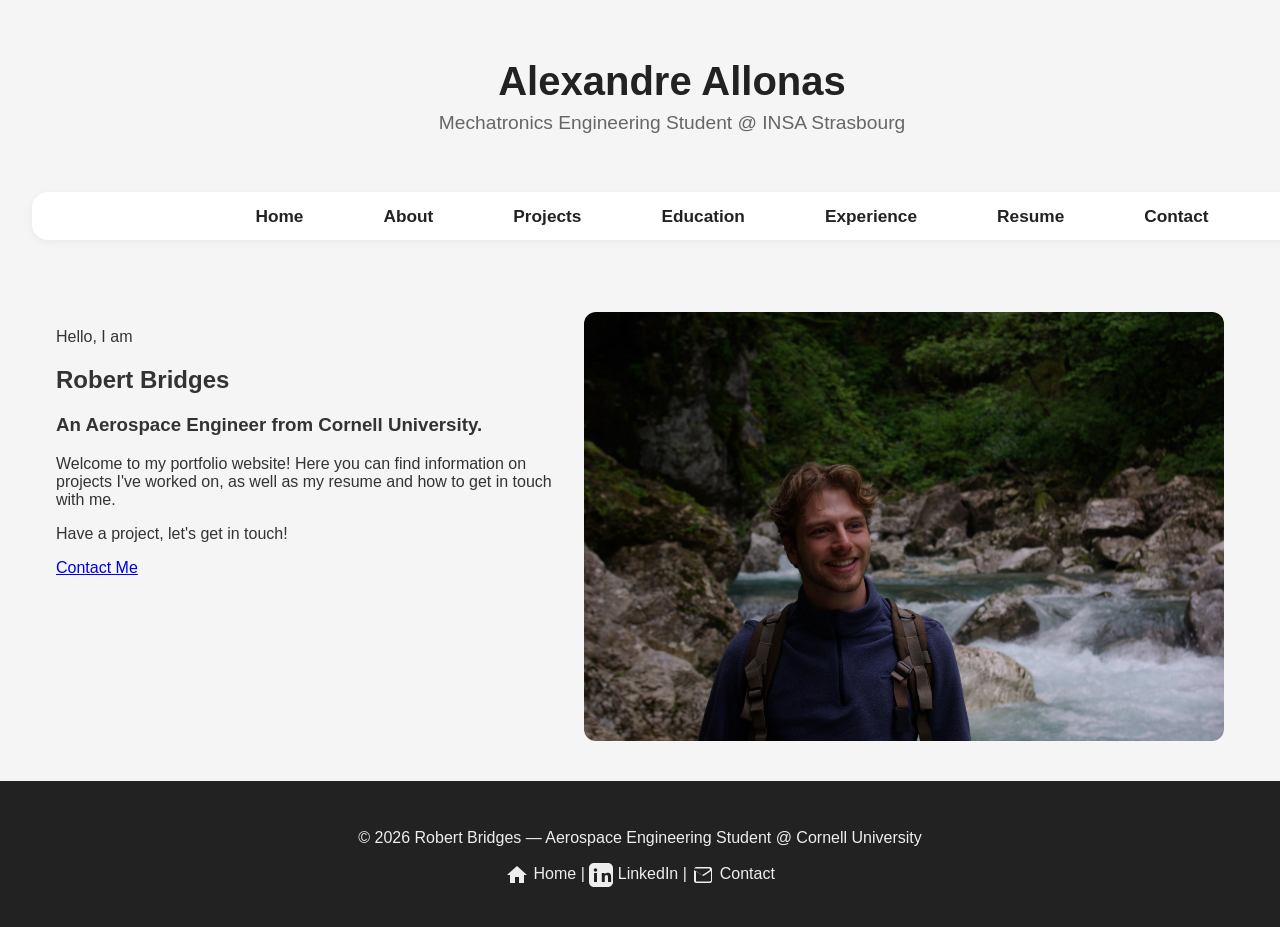
==== index.html @ eca4fee5 "commit" ====
<!DOCTYPE html>
<html lang="en">
<head>
  <meta charset="UTF-8">
  <meta name="viewport" content="width=device-width, initial-scale=1.0">
  <title>Homepage</title>
  <link rel="stylesheet" href="style.css">
</head>
<body>
  <div class="site-header">
    <div class="site-header-text">
      <p class="site-header-title">Alexandre Allonas</p>
      <span class="site-header-subtitle">Mechatronics Engineering Student @ INSA Strasbourg</span>
    </div>
  </div>
  <nav class="nav-bar">
    <div class="nav-toggle" id="navToggle" aria-label="Open navigation" tabindex="0">
      <span></span>
      <span></span>
      <span></span>
    </div>
    <ul class="nav-tabs" id="navTabs">
      <li><a href="index.html">Home</a></li>
      <li><a href="about.html">About</a></li>
      <li><a href="projects.html">Projects</a></li>
      <li><a href="education.html">Education</a></li>
      <li><a href="experience.html">Experience</a></li>
      <li><a href="resume.html">Resume</a></li>
      <li><a href="contact.html">Contact</a></li>
    </ul>
  </nav>
  <script>
    const navToggle = document.getElementById('navToggle');
    const navTabs = document.getElementById('navTabs');
    navToggle.addEventListener('click', () => {
      navTabs.classList.toggle('open');
      if (window.innerWidth <= 700) {
        document.body.classList.toggle('menu-open', navTabs.classList.contains('open'));
      }
    });
    navToggle.addEventListener('keypress', (e) => {
      if (e.key === 'Enter' || e.key === ' ') {
        navTabs.classList.toggle('open');
      }
    });
    // Optional: close menu on link click (mobile UX)
    navTabs.querySelectorAll('a').forEach(link => {
      link.addEventListener('click', () => {
        if (window.innerWidth <= 700) navTabs.classList.remove('open');
      });
    });
  </script>
  <div class="presentation">
    <div class="intro-text">
      <p>Hello, I am</p>
      <h2>Robert Bridges</h2>
      <h3>An Aerospace Engineer from Cornell University.</h3>
      <p>Welcome to my portfolio website! Here you can find information on projects I've worked on, as well as my resume and how to get in touch with me.</p>
      <p>Have a project, let's get in touch!</p>
      <a href="contact.html" class="contact-btn">Contact Me</a>

    </div>
    <img class="profile-pic" src="assets/pictures/pp.jpg" alt="Robert Bridges profile photo">
  </div>
  <footer class="site-footer">
  <p>© 2026 Robert Bridges &mdash; Aerospace Engineering Student @ Cornell University</p>
  <p>
    <a href="index.html" class="footer-link">
      <svg width="24" height="24" fill="currentColor" viewBox="0 0 24 24" style="vertical-align:middle;"><path d="M10 20v-6h4v6h5v-8h3L12 3 2 12h3v8z"/></svg>
      <span class="footer-link-text">Home</span>
    </a> |
    <a href="https://linkedin.com/in/alexandre-allonas-ba664b207" target="_blank" class="footer-link">
      <svg width="24" height="24" fill="currentColor" viewBox="0 0 24 24" style="vertical-align:middle;"><path d="M19 0h-14c-2.76 0-5 2.24-5 5v14c0 2.76 2.24 5 5 5h14c2.76 0 5-2.24 5-5v-14c0-2.76-2.24-5-5-5zm-11 19h-3v-9h3v9zm-1.5-10.28c-.97 0-1.75-.79-1.75-1.75s.78-1.75 1.75-1.75 1.75.79 1.75 1.75-.78 1.75-1.75 1.75zm15.5 10.28h-3v-4.5c0-1.08-.02-2.47-1.5-2.47-1.5 0-1.73 1.17-1.73 2.39v4.58h-3v-9h2.89v1.23h.04c.4-.75 1.38-1.54 2.84-1.54 3.04 0 3.6 2 3.6 4.59v4.72z"/></svg>
      <span class="footer-link-text">LinkedIn</span>
    </a> |
    <a href="contact.html" class="footer-link">
      <svg width="24" height="24" fill="currentColor" viewBox="0 0 24 24" style="vertical-align:middle;"><path d="M21 6.5a2.5 2.5 0 0 0-2.5-2.5h-13A2.5 2.5 0 0 0 3 6.5v11A2.5 2.5 0 0 0 5.5 20h13a2.5 2.5 0 0 0 2.5-2.5v-11zm-2.5-.5a.5.5 0 0 1 .5.5v.379l-8 5.333-8-5.333V6a.5.5 0 0 1 .5-.5h15zm.5 12a.5.5 0 0 1-.5.5h-13a.5.5 0 0 1-.5-.5V8.121l7.5 5 7.5-5V18z"/></svg>
      <span class="footer-link-text">Contact</span>
    </a>
  </p>
</footer>
</body>
</html>
---- style.css ----
/* Global box-sizing reset */
html {
  box-sizing: border-box;
}
*, *:before, *:after {
  box-sizing: inherit;
}

@media (max-width: 700px) {
  html, body {
    overflow-x: hidden;
  }
  /* ensure contact sections never exceed viewport width */
  .contact-page .contact-sections,
  .contact-page .contact-sections * {
    max-width: 100%;
    box-sizing: border-box;
  }
}



html, body {
  height: 100%;
}
body {
  display: flex;
  flex-direction: column;
  min-height: 100vh;
  margin: 0;
}

/* main content grows to push footer down */
.site-main,
.presentation,
.page-content {
  flex: 1 0 auto;
}



@media (max-width: 700px) {
  .footer-link-text {
    display: none;
  }
}

body {
  font-family: Arial, sans-serif;
  text-align: center;
  padding: 0 2rem 0;
  background-color: #f5f5f5;
  color: #333;
}

.nav-bar {
  margin: 0 2rem 2rem;
  max-width: 1400px;
  min-width: 1400px;
  margin-left: auto;
  margin-right: auto;
}

.nav-tabs {
  display: flex;
  justify-content: center;
  list-style: none;
  padding: 0;
  margin: 0 0 0 0;
  background: #fff;
  box-shadow: 0 2px 8px rgba(0,0,0,0.05);
  transition: max-height 0.3s ease;
  border-radius: 1rem;
}

/* Hamburger styles */
.nav-toggle {
  display: none;
  position: absolute;
  top: 1.5rem;
  left: 1.5rem;
  width: 2.5rem;
  height: 2.5rem;
  flex-direction: column;
  justify-content: center;
  align-items: center;
  cursor: pointer;
  z-index: 1001;
}
.nav-toggle span {
  display: block;
  width: 2rem;
  height: 0.3rem;
  margin: 0.3rem 0;
  background: #333;
  border-radius: 2px;
  transition: 0.3s;
}

@media (max-width: 700px) {
  /* remove body horizontal padding so centering uses full viewport */
  body {
    padding-left: 0;
    padding-right: 0;
  background: transparent;
  color: #222;
  border-radius: 8px;
  font-weight: 700;
  font-size: 1.08rem;
  transition: background 0.2s, color 0.2s, transform 0.08s;
  text-decoration: none;
  box-shadow: none;
  }

  /* keep the hamburger fixed so it doesn't occupy layout width */
  .nav-toggle {
    position: fixed;
  transform: translateY(-2px);
    top: 1rem;
    left: 1rem;
/* Contact button styled like header nav button */
.contact-btn {
  display: inline-block;
  padding: 1rem 2rem;
  background: transparent;
  color: #222;
  border-radius: 8px;
  font-weight: 700;
  font-size: 1.08rem;
  transition: background 0.2s, color 0.2s, transform 0.08s;
  text-decoration: none;
  box-shadow: none;
  border: none;
  cursor: pointer;
}
.contact-btn:hover {
  background: #007bff;
  color: #fff;
  transform: translateY(-2px);
}
  }

  /* ensure contact sections span full width then use internal padding for gutters */
  .contact-sections {
    width: 100%;
    max-width: 400px;
    padding: 0 1rem;
    box-sizing: border-box;
    margin: 2rem auto;
  }

  /* Force center visually by using calc and transform so it ignores the fixed nav-toggle */
  .contact-sections {
    left: 50%;
    transform: translateX(-50%);
    position: relative; /* allow left/transform without taking it out of flow */
    max-width: 400px;
    width: calc(100% - 2rem);
  }
}

.nav-tabs {
  flex-direction: row;
  align-items: center;
  max-height: none;
  overflow: visible;
  width: auto;
}
.nav-tabs.open {
  max-height: none;
}
.nav-tabs li {
  margin: 0 1.5rem;
  width: auto;
}
.nav-tabs a {
  padding: 1rem 2rem;
  width: auto;
  text-align: center;
}
.nav-toggle {
  display: none;
}
body.menu-open {
  overflow-x: hidden;
}

/* Mobile nav: show burger, collapse menu */
@media (max-width: 700px) {
  .nav-tabs {
    flex-direction: column;
    align-items: flex-start;
    max-height: 0;
    overflow: hidden;
    margin: 0 0 2rem 0;
    width: 100%;
    box-shadow: none;
    border-radius: 0;
    background: #fff;
    position: absolute;
    top: 4.5rem;
    left: 0;
    right: 0;
    z-index: 1000;
  }
  .nav-tabs.open {
    max-height: 500px;
    box-shadow: 0 2px 8px rgba(0,0,0,0.05);
  }
  .nav-tabs li {
    margin: 0.5rem 1rem;
    width: 100%;
  }
  .nav-tabs a {
    padding: 1rem 1.5rem;
    width: 100%;
    text-align: left;
  }
  .nav-toggle {
    display: flex;
  }
}

h1 {
  color: green;
}

/* Contact page sections layout */
.contact-sections {
  display: flex;
  gap: 2rem;
  justify-content: center;
  align-items: flex-start;
  margin: 2rem auto;
  max-width: 900px;
  width: 100%;
  box-sizing: border-box;
}
.contact-form-section {
  background: #fff;
  padding: 2rem 1.5rem;
  border-radius: 8px;
  box-shadow: 0 2px 8px rgba(0,0,0,0.05);
  /* allow the form column to grow and take remaining space */
  flex: 1 1 350px;
  min-width: 250px;
}
.contact-info-section {
  background: #fff;
  padding: 2rem 1.5rem;
  border-radius: 8px;
  box-shadow: 0 2px 8px rgba(0,0,0,0.05);
  /* don't grow to match the form height; size to content */
  flex: 0 1 320px;
  min-width: 250px;
  align-self: flex-start; /* keep it top-aligned */
}
.contact-form label {
  display: block;
  margin: 1rem 0 0.3rem 0;
  font-weight: bold;
}
.contact-form input,
.contact-form textarea {
  width: 100%;
  padding: 0.7rem;
  margin-bottom: 1rem;
  border: 1px solid #ccc;
  border-radius: 4px;
  font-size: 1rem;
  box-sizing: border-box;
}
.contact-form button {
  background: #222;
  color: #fff;
  border: none;
  padding: 0.8rem 2rem;
  border-radius: 4px;
  font-size: 1rem;
  cursor: pointer;
  transition: background 0.2s;
}
.contact-form button:hover {
  background: #444;
}
.contact-info-list {
  list-style: none;
  padding: 0;
  margin: 1rem 0 0 0;
  font-size: 1.1rem;
}
.contact-info-list li {
  margin-bottom: 1rem;
}

/* Social link styles used in contact page */
.contact-info-list .social-link {
  display: inline-flex;
  align-items: center;
  gap: 0.4rem;
  color: #222;
  text-decoration: none;
  font-weight: 600;
}
.contact-info-list .social-link svg {
  color: #111;
}
.contact-info-list .social-link:hover {
  text-decoration: underline;
}

@media (max-width: 800px) {
  .contact-sections {
    flex-direction: column;
    gap: 1.5rem;
    max-width: 400px;
    width: 100%;
    align-items: center;
    margin: 0 auto;
  }
  .contact-form-section, .contact-info-section {
    width: 100%;
    max-width: 400px;
    margin: 0 auto;
  }
  .contact-form {
    display: flex;
    flex-direction: column;
    align-items: center;
    width: 100%;
  }
  .contact-form label,
  .contact-form input,
  .contact-form textarea,
  .contact-form button {
    width: 100%;
    max-width: 350px;
    margin: 0 auto;
  }
}

/* define UI vars */
:root {
  --burger-w: 2.5rem;
  --center-adjust: 0px; /* tweak this if center needs nudging */
}

@media (max-width: 700px) {
  .nav-toggle {
    width: var(--burger-w);
    height: calc(var(--burger-w) * 1);
  }

  /* Force center visually by compensating for half the burger width */
  .contact-sections {
    position: relative;
    left: 50%;
    transform: translateX(calc(-50% - (var(--burger-w) / 2) + var(--center-adjust)));
    max-width: 400px;
    width: calc(100% - 2rem);
  }
}

/* Scoped contact-page fixes */
.contact-page .page-content {
  max-width: 900px;
  margin: 0 auto;
  padding: 0 1rem;
  box-sizing: border-box;
}
.contact-page .contact-sections {
  position: static;
  left: auto;
  transform: none;
  width: 100%;
  max-width: 900px;
  margin: 2rem auto;
  padding: 0;
  box-sizing: border-box;
}

/* Prevent horizontal overflow on contact page (do not include footer) */
.contact-page .page-content,
.contact-page .contact-sections {
  max-width: 100%;
  overflow-x: hidden;
}

/* Desktop nav link styles */
@media (min-width: 701px) {
  .nav-tabs a {
    background: transparent;
    color: #222;
    padding: 0.6rem 1rem;
    border-radius: 6px;
    transition: background 0.2s, color 0.2s, transform 0.08s;
    text-decoration: none;
    box-shadow: none;
    font-weight: 700;
  }
  .nav-tabs a:hover {
    background: #007bff;
    color: #fff;
    transform: translateY(-2px);
  }
  .nav-tabs a:focus {
    outline: 2px solid #0056b3;
    outline-offset: 2px;
  }
  .nav-tabs li + li {
    margin-left: 1rem;
  }
}

/* Mobile nav link styles (improve appearance inside the hamburger menu) */
@media (max-width: 700px) {
  .nav-tabs a {
    display: block; /* ensure full clickable row */
    color: #222;
    font-size: 1.05rem;
    font-weight: 600;
    padding: 1rem 1.5rem;
    text-decoration: none;
    border-radius: 8px;
    transition: background 0.15s ease, color 0.15s ease, transform 0.08s ease;
  }
  .nav-tabs a:hover {
    background: rgba(0,0,0,0.04);
    color: #111;
  }
  .nav-tabs a:focus {
    outline: 3px solid rgba(0,123,255,0.25);
    outline-offset: 2px;
  }
  /* mark current/active link if present on mobile */
  .nav-tabs li.active a,
  .nav-tabs a.active,
  .nav-tabs a[aria-current="page"] {
    background: #007bff;
    color: #fff;
  }
}

/* Desktop improvements: larger tabs and full-fitting active background */
@media (min-width: 701px) {
  .nav-tabs a {
    font-size: 1.08rem; /* slightly larger for desktop */
    padding: 0.85rem 1.25rem; /* increase padding so background fully covers the tab */
    display: inline-block; /* allow background to hug the text */
  }
  /* Active / current page states */
  .nav-tabs li.active a,
  .nav-tabs a.active,
  .nav-tabs a[aria-current="page"] {
    background: #007bff;
    color: #fff;
    box-shadow: 0 6px 18px rgba(0,123,255,0.12);
    transform: none;
  }
}

/* Resume viewer styles */
.resume-viewer p {
  color: #444;
  margin-bottom: 0.5rem;
}

.viewer-controls .button {
  display: inline-block;
  background: #222;
  color: #fff;
  padding: 0.5rem 0.9rem;
  border-radius: 6px;
  text-decoration: none;
  font-weight: 600;
}

.viewer-controls .button:hover { background: #444; }

@media (max-width: 700px) {
  .pdf-embed iframe { height: 60vh; }
}

/* Experiences Article styles */

.experience-list {
  max-width: 1000px;
  margin: 2rem auto;
  padding: 0 1rem;
  display: flex;
  flex-direction: column;
  gap: 1.5rem;
}
.experience-item {
  display: flex;
  gap: 1rem;
  align-items: flex-start;
  background: #fff;
  padding: 1rem;
  border-radius: 8px;
  box-shadow: 0 2px 10px rgba(0,0,0,0.03);
}
.company-logo {
  width: 84px;
  height: 84px;
  object-fit: contain;
  border-radius: 8px;
  background: #fafafa;
  padding: 8px;
  flex: 0 0 84px;
}
.experience-content {
  flex: 1 1 auto;
}

.experience-content .role {
  margin:  0 0 0.25rem 0;
}

.experience-content p {
  text-align: left;
}

.experience-content .meta {
  color: #666;
  font-size: 0.95rem;
  margin-bottom: 0.1rem;
  margin-top: 0;
}
.experience-content ul {
  margin: 0.5rem 0 0 1rem;
  text-align: left;
}

@media (max-width: 700px) {
  .experience-item {
    flex-direction: row;
    gap: 0.75rem;
  }
  .company-logo {
    width: 64px;
    height: 64px;
    flex: 0 0 64px;
  }
}

/* Education Article styles */

.education-list {
  max-width: 1000px;
  margin: 2rem auto;
  padding: 0 1rem;
  display: flex;
  flex-direction: column;
  gap: 1.5rem;
}

.education-item {
  display: flex;
  gap: 1rem;
  align-items: flex-start;
  background: #fff;
  padding: 1rem;
  border-radius: 8px;
  box-shadow: 0 2px 10px rgba(0,0,0,0.03);
}

.edu-logo {
  width: 84px;
  height: 84px;
  object-fit: contain;
  border-radius: 8px;
  background: #fafafa;
  padding: 8px;
  flex: 0 0 84px;
}

.education-content {
  flex: 1 1 auto;
}

.education-content p {
  text-align: left;
}

.education-content .role,
.education-content h3 {
  margin: 0 0 0.25rem 0;
}

.education-content .meta {
  color: #666;
  font-size: 0.95rem;
  margin-bottom: 0.1rem;
  margin-top: 0;
}

.education-content ul {
  margin: 0.5rem 0 0 1rem;
    text-align: left;
}

@media (max-width: 700px) {
  /* When stacked on small screens, keep education items top-aligned for readability */
  .education-item {
    flex-direction: row;
    gap: 0.75rem;
  }
  .edu-logo {
    width: 64px;
    height: 64px;
    flex: 0 0 64px;
  }
}

/* Contact grid/cards */
.contact-grid {
  display: grid;
  grid-template-columns: 1fr; /* force single column (stacked) on desktop) */
  gap: 1rem;
  max-width: 1000px;
  margin: 0 auto 1.5rem auto;
}
.contact-card {
  background: #fff;
  padding: 1rem;
  border-radius: 8px;
  box-shadow: 0 2px 8px rgba(0,0,0,0.04);
  text-align: center;
}
.contact-card .card-icon {
  margin-bottom: 0.6rem;
  color: #222;
}
.card-link {
  display: block;
  font-size: 1.05rem;
  font-weight: 700;
  color: #222;
  text-decoration: none;
  margin-bottom: 0.25rem;
}
.card-link:hover { text-decoration: underline; }
.card-label {
  font-size: 0.9rem;
  color: #666;
}

/* Resume toolbar removed; viewer controls are inline in the HTML */

/* Presentation (profile picture + text) */
.presentation {
  display: flex;
  align-items: left;
  gap: 1.25rem;
  /* allow presentation to span wide so image can use vw sizing */
  max-width: 1200px;
  margin: 1.5rem auto;
  padding: 1rem;
  box-sizing: border-box;
}
.presentation .profile-image {
  /* make image roughly half the viewport width but clamp it for very wide/narrow screens */
  width: clamp(220px, 48vw, 560px);
  height: clamp(220px, 48vw, 560px);
  flex: 0 0 auto; /* fixed visual size coming from width/height */
  border-radius: 12px; /* use rounded rectangle for large image; change to 50% for circle */
  object-fit: cover;
  background: #fafafa;
  padding: 4px;
}



.presentation .profile-text {
  flex: 1 1 0;
    text-align: left;
}

.presentation .intro-text {
  text-align: left !important;
}


/* Inline image element used in HTML (.profile-pic) */
.presentation .profile-pic {
  display: block;
  /* desktop: target 50% of viewport but clamp to sensible min/max */
  width: clamp(360px, 50vw, 720px);
  max-width: 720px;
  height: auto;
  object-fit: cover;
  border-radius: 12px;
}

/* Small screens: stack vertically and center */
@media (max-width: 700px) {
  .presentation {
    flex-direction: column;
    align-items: center;
    gap: 0.75rem;
    padding: 0.75rem;
  }
  /* on small screens make the image smaller and circular */
  .presentation .profile-image {
    width: clamp(96px, 36vw, 160px);
    height: clamp(96px, 36vw, 160px);
    flex: 0 0 auto;
    border-radius: 12px;
  }
  .presentation .profile-text { text-align: center; }
  .presentation .intro-text { text-align: left !important; }

  /* make inline profile image full-width on mobile */
  .presentation .profile-pic {
    width: 100%;
    max-width: none;
    height: auto;
    border-radius: 12px; /* keep same shape as desktop */
  }
}



  /* Project Article style*/
:root{
  --bg: #ffffff;
  --card: #fbfcfe;
  --muted: #6b7280;
  --text: #0f1724;
  --accent: #0a66c2;
  --accent-600: #0956a8;
  --radius: 10px;
  --gap: 1rem;
  --elevation: 0 6px 18px rgba(12, 20, 30, 0.06);
}

.project-header { gap: 0.12rem; margin-bottom: 0.25rem; }
.project-header h2,
.project-header p { margin: 0; }      /* remove default block margins */
.project-title { margin-bottom: 0; }  /* ensure no extra space */
.project-meta { margin-top: 0; padding-top: 0; }

/* Project article base */
article.project {
  background: linear-gradient(180deg, var(--card), var(--bg));
  border: 1px solid rgba(15,23,36,0.06);
  box-shadow: var(--elevation);
  border-radius: var(--radius);
  padding: 1.25rem;
  margin: 1.5rem auto;
  max-width: 1200px;
  width: 95%;
  color: var(--text);
  line-height: 1.45;
  overflow: visible;
  box-sizing: border-box;
}

/* Header */
.project-header{
  box-sizing: border-box;
  display: flex;
  flex-direction: column;
  gap: 0.35rem;
  margin-bottom: 2rem;
}
.project-title{
  font-size: 1.35rem;
  margin: 0;
  font-weight: 600;
}
.project-meta{
  font-size: 0.9rem;
  color: var(--muted);
  gap: 0.6rem;
  align-items: center;
  flex-wrap: wrap;
}

/* Center project header inside project article */
article.project .project-header {
  align-items: center;
  text-align: center;
  justify-self: center;
  width: auto;
  max-width: 900px;
}

/* Media */
.project-media {
  margin: 0.75rem 0;
  border-radius: 8px;
  max-width: 100%;
  overflow: hidden;
}
.project-media img {
  display: block;
  width: 100%;
  height: auto;
  max-width: 100%;
  object-fit: cover;
  border-radius: 6px;
}
.project-media figcaption{
  font-size: 0.85rem;
  color: var(--muted);
  margin-top: 0.4rem;
}

/* Summary */
.project-summary{
  margin: 0.5rem 0 0.75rem;
  font-weight: 400;
}

/* Details layout */
.project-details {
  margin-top: 0.5rem;
  display: grid;
  gap: 0.75rem;
  max-width: 100%;
  overflow-wrap: break-word;
}
.project-details h4{
  margin: 0 0 0.33rem;
  font-size: 1rem;
  color: var(--text);
  font-weight: 600;
}

/* Key feature list */
.project-features ul{

  margin: 0;
  padding-left: 1.2rem;
  text-align: left;
}
.project-features li { break-inside: avoid; }

@media (min-width: 880px) {
  /* show features list in two columns on wide screens */
  .project-features ul {
    column-count: 2;
    column-gap: 1.25rem;
  }
  .project-features li { break-inside: avoid-column; }
}
.project-tech ul{
  margin: 0;
  padding-left: 1.2rem;
}

.project-footer{
  margin-top: 0rem;
  border-top: 1px dashed rgba(15,23,36,0.04);
  padding-top: 0rem;
}
.project-footer{
  grid-column: 1 / -1;
  grid-row: 100;
  align-self: end;
  background: transparent; /* avoid inheriting the site footer background */
  border-top: 1px dashed rgba(15,23,36,0.04);
}


/* Tech badges */
.tech-list{
  display: flex;
  gap: 0.5rem;
  flex-wrap: wrap;
  list-style: none;
  padding: 0;
  margin: 0;
  justify-content: center;
}
.tech-list li{
  background: rgba(10,102,194,0.08);
  color: var(--accent-600);
  border-radius: 999px;
  padding: 0.25rem 0.6rem;
  font-size: 0.85rem;
}

/* Role & links */
.project-role p{ margin: 0 2rem; color: var(--muted); }
.project-links{
  display: flex;
  gap: 0.6rem;
  flex-wrap: wrap;
  margin-top: 0.6rem;
  justify-content: center;
}

/* Buttons */
.btn{
  display: inline-flex;
  align-items: center;
  gap: 0.5rem;
  padding: 0.45rem 0.7rem;
  border-radius: 8px;
  text-decoration: none;
  color: var(--accent-600);
  border: 2px solid rgba(10,102,194,0.18);
  background: transparent;
  font-weight: 600;
  font-size: 0.9rem;
  transition: transform 120ms ease, box-shadow 120ms ease;
}
.btn:focus-visible,
.btn:focus{
  outline: 3px solid rgba(10,102,194,0.18);
  outline-offset: 2px;
}
.btn:hover{ transform: translateY(-2px); box-shadow: 0 6px 14px rgba(10,102,194,0.06); }

.btn-primary{
  background: linear-gradient(180deg, var(--accent), var(--accent-600));
  color: #fff;
  border: none;
}
.btn-primary:hover{ box-shadow: 0 8px 20px rgba(10,102,194,0.18); }

.project-stats{ color: var(--muted); font-size: 0.9rem; margin: 0; }

/* Accessibility helper */
.sr-only{
  position: absolute !important;
  width: 1px !important;
  height: 1px !important;
  padding: 0 !important;
  margin: -1px !important;
  overflow: hidden !important;
  clip: rect(0, 0, 0, 0) !important;
  white-space: nowrap !important;
  border: 0 !important;
}

/* Responsive: two-column layout on wider screens */
@media (min-width: 880px) {
  article.project {
    display: grid;
    grid-template-columns: 1fr 320px;
    /* make room for header (auto), growing content (1fr) and footer (auto) */
    grid-template-rows: auto 1fr auto;
    column-gap: 1.25rem;
    align-items: start;
    padding: 2rem;
  }
  /* place header across both columns in the grid layout */
  article.project .project-header {
    grid-column: 1 / -1;
    grid-row: 1;
  }
  /* allow detail children to participate in the article grid so they can span columns */
  article.project .project-details {
    display: contents;
  }
  /* make these detail blocks span both columns and be centered */
  article.project .project-details .project-tech,
  article.project .project-details .project-role,
  article.project .project-details .project-links {
    grid-column: 1 / -1;
    justify-self: center;
    text-align: center;
    max-width: 720px;
    margin: 1rem auto;
  }

}

@media (max-width: 880px) {
  article.project {
    padding: 1rem;
    width: 92%;
  }
  
  .project-media {
    margin: 0.5rem 0;
  }
}
  /* make media occupy the sidebar column */
  .project-media{ grid-column: 2; grid-row: 2; margin: 0; }
  .project-details{ grid-column: 1; grid-row: 2; }


.about-section {
  max-width: 800px;
  margin: 2rem auto;
  padding: 0 1rem;
  box-sizing: border-box;
  text-align: center;
  background: #fff;
  padding: 2rem 1.5rem;
  border-radius: 8px;
  box-shadow: 0 2px 8px rgba(0,0,0,0.05);
  flex: 0 1 320px;
}

.about-title {
  font-size: 1.5rem;
  margin-bottom: 0.5rem;
  color: #222;
}

/* Site header section content */

.site-header {
  position: relative;
  display: flex;
  align-items: center;
  justify-content: center;
  margin-top: 1rem;
  margin-bottom: 1rem;
  min-height: 160px;
  width: 100vw;
  overflow: hidden;
  box-sizing: border-box;
  padding: 2rem 2rem 2rem 2rem;
}

.site-header-text {
  position: relative;
  z-index: 1;
  display: flex;
  flex-direction: column;
  align-items: center;
  justify-content: center;
  text-align: center;
  max-width: min(100%, 42rem);
}

.site-header-title {
  font-size: 2.5rem;
  font-weight: bold;
  margin: 0;
  color: #222;
}

.site-header-subtitle {
  font-size: 1.2rem;
  color: #666;
  margin-top: 0.5rem;
}

.site-header-profile-picture {
  position: absolute;
  right: 6rem;
  top: 50%;
  transform: translateY(-50%);
  width: 140px;
  height: 140px;
  border-radius: 50%;
  object-fit: cover;
  z-index: 1;
}

@media (max-width: 700px) {
  .site-header {
    display: block;
    min-height: auto;
    padding: 2rem 1rem;
  }

  .site-header-text {
    max-width: 100%;
  }

  .site-header-profile-picture {
    position: static;
    transform: none;
    display: block;
    margin: 1rem auto 0;
  }
}

/* Site footer section content */

.site-footer {
  background: #222;
  color: #eee;
  padding: 2rem 1rem 1.5rem 1rem;
  text-align: center;
  margin-top: auto;
  font-size: 1rem;
  position: relative;
  left: 50%;
  right: 50%;
  margin-left: -50vw;
  margin-right: -50vw;
  width: 100vw;
  box-sizing: border-box;
  border-radius: 0;
}

.site-footer a {
  text-decoration: none;
  color: #eee;
}
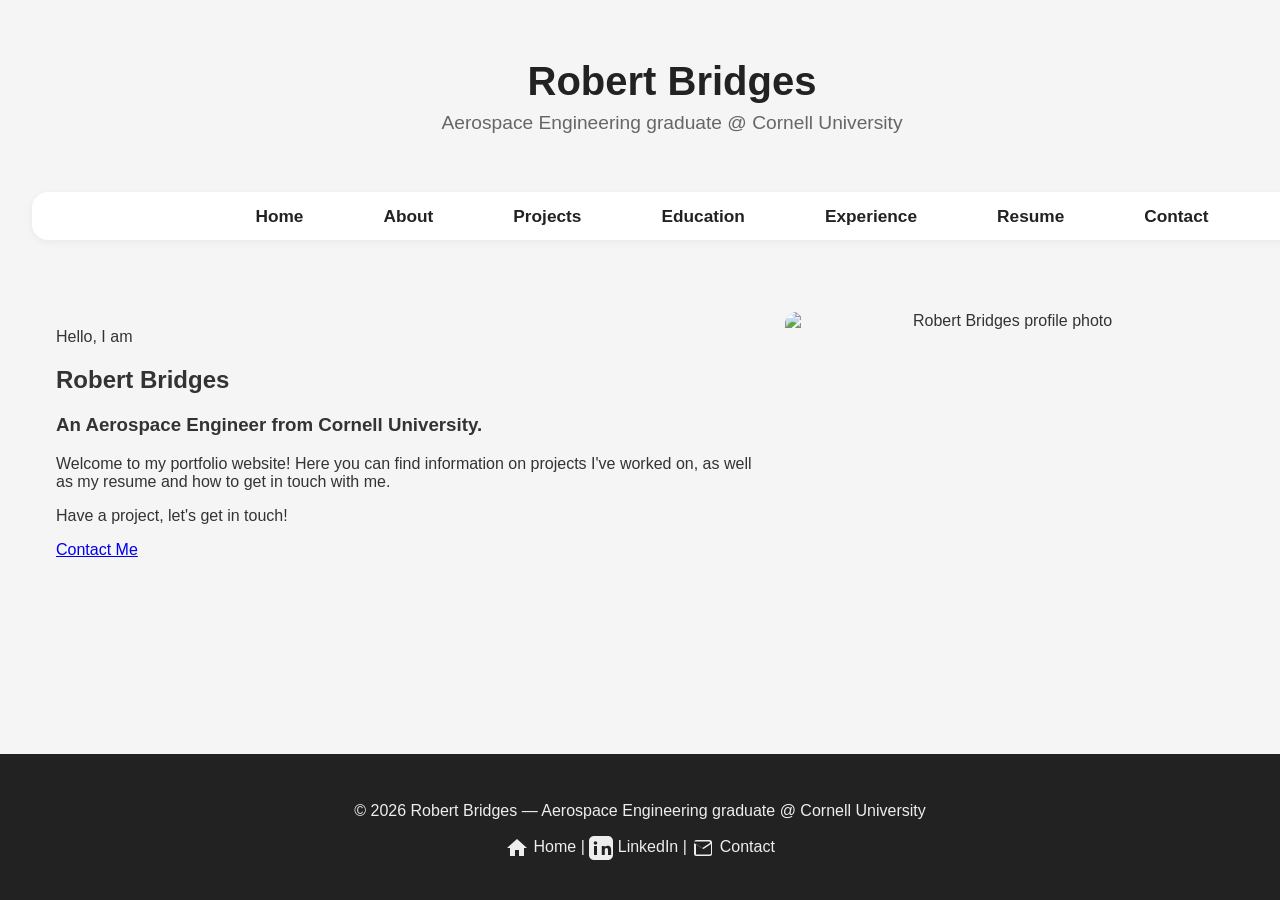
==== commit f494498c: "commit" ====
--- a/index.html
+++ b/index.html
@@ -9,8 +9,8 @@
 <body>
   <div class="site-header">
     <div class="site-header-text">
-      <p class="site-header-title">Alexandre Allonas</p>
-      <span class="site-header-subtitle">Mechatronics Engineering Student @ INSA Strasbourg</span>
+      <p class="site-header-title">Robert Bridges</p>
+      <span class="site-header-subtitle">Aerospace Engineering graduate @ Cornell University</span>
     </div>
   </div>
   <nav class="nav-bar">
@@ -60,10 +60,10 @@
       <a href="contact.html" class="contact-btn">Contact Me</a>
 
     </div>
-    <img class="profile-pic" src="assets/pictures/pp.jpg" alt="Robert Bridges profile photo">
+    <img class="profile-pic" src="assets/pictures/portrait.png" alt="Robert Bridges profile photo">
   </div>
   <footer class="site-footer">
-  <p>© 2026 Robert Bridges &mdash; Aerospace Engineering Student @ Cornell University</p>
+  <p>© 2026 Robert Bridges &mdash; Aerospace Engineering graduate @ Cornell University</p>
   <p>
     <a href="index.html" class="footer-link">
       <svg width="24" height="24" fill="currentColor" viewBox="0 0 24 24" style="vertical-align:middle;"><path d="M10 20v-6h4v6h5v-8h3L12 3 2 12h3v8z"/></svg>
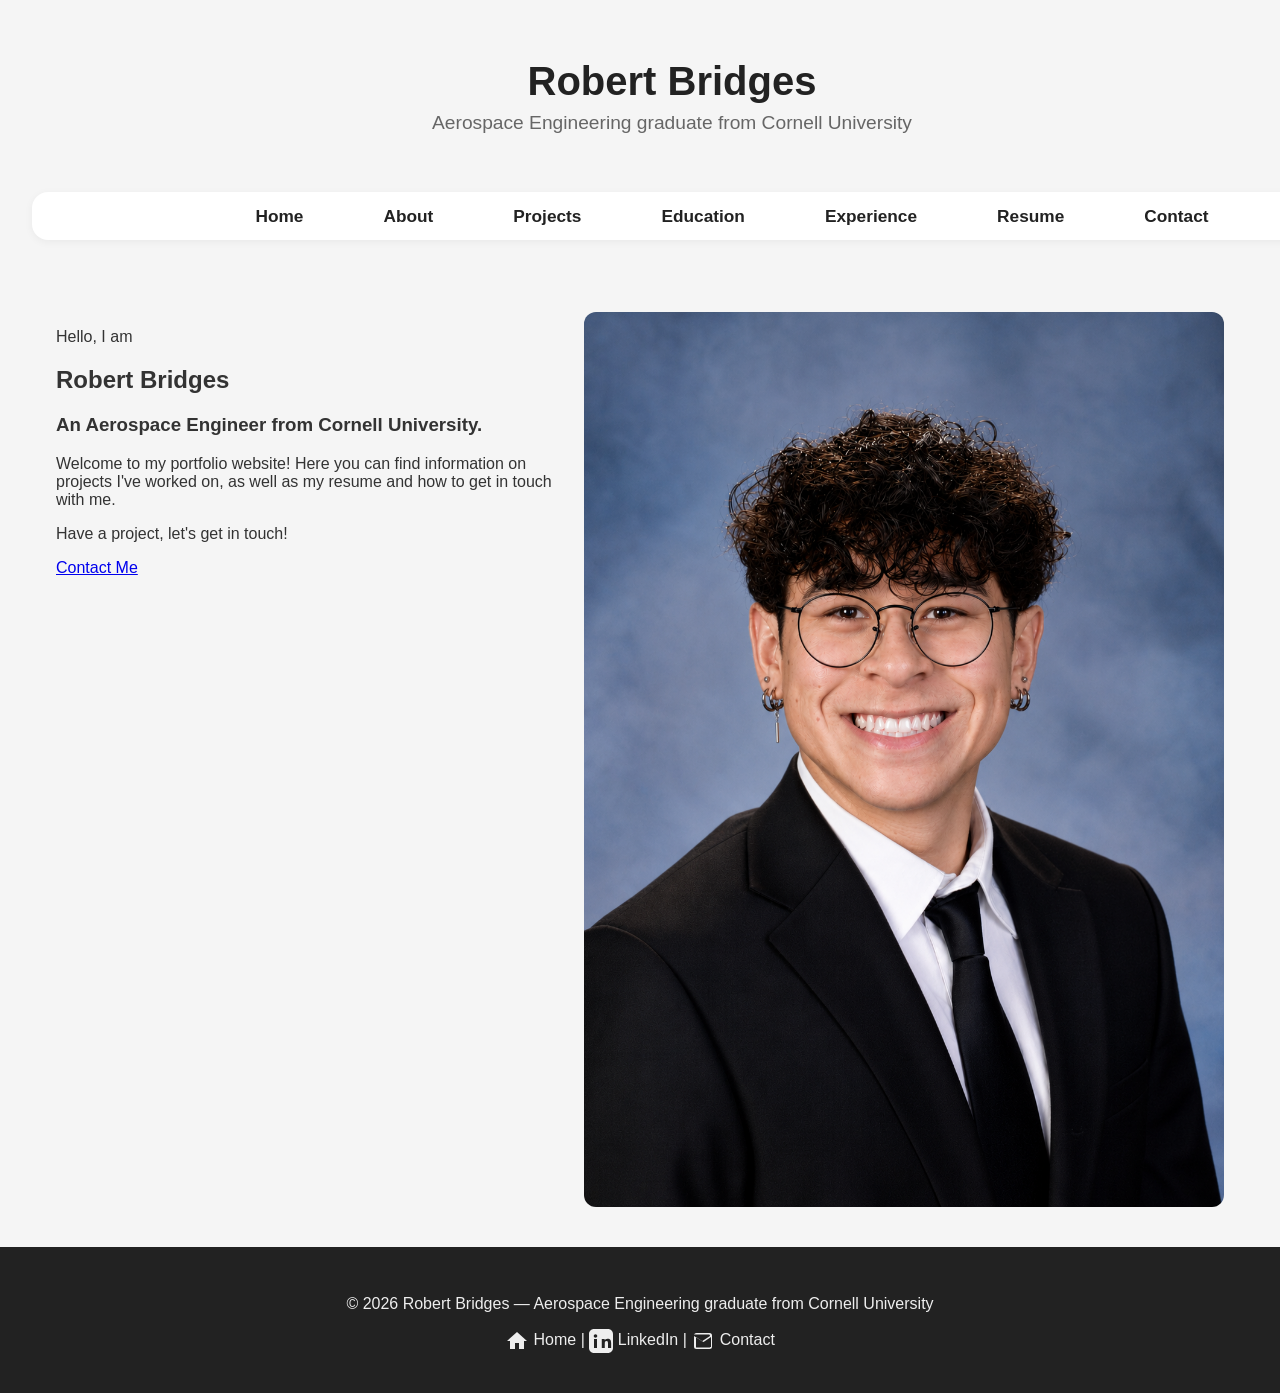
==== commit a91c1c2f: "commit" ====
--- a/index.html
+++ b/index.html
@@ -10,7 +10,7 @@
   <div class="site-header">
     <div class="site-header-text">
       <p class="site-header-title">Robert Bridges</p>
-      <span class="site-header-subtitle">Aerospace Engineering graduate @ Cornell University</span>
+      <span class="site-header-subtitle">Aerospace Engineering graduate from Cornell University</span>
     </div>
   </div>
   <nav class="nav-bar">
@@ -63,7 +63,7 @@
     <img class="profile-pic" src="assets/pictures/portrait.png" alt="Robert Bridges profile photo">
   </div>
   <footer class="site-footer">
-  <p>© 2026 Robert Bridges &mdash; Aerospace Engineering graduate @ Cornell University</p>
+  <p>© 2026 Robert Bridges &mdash; Aerospace Engineering graduate from Cornell University</p>
   <p>
     <a href="index.html" class="footer-link">
       <svg width="24" height="24" fill="currentColor" viewBox="0 0 24 24" style="vertical-align:middle;"><path d="M10 20v-6h4v6h5v-8h3L12 3 2 12h3v8z"/></svg>
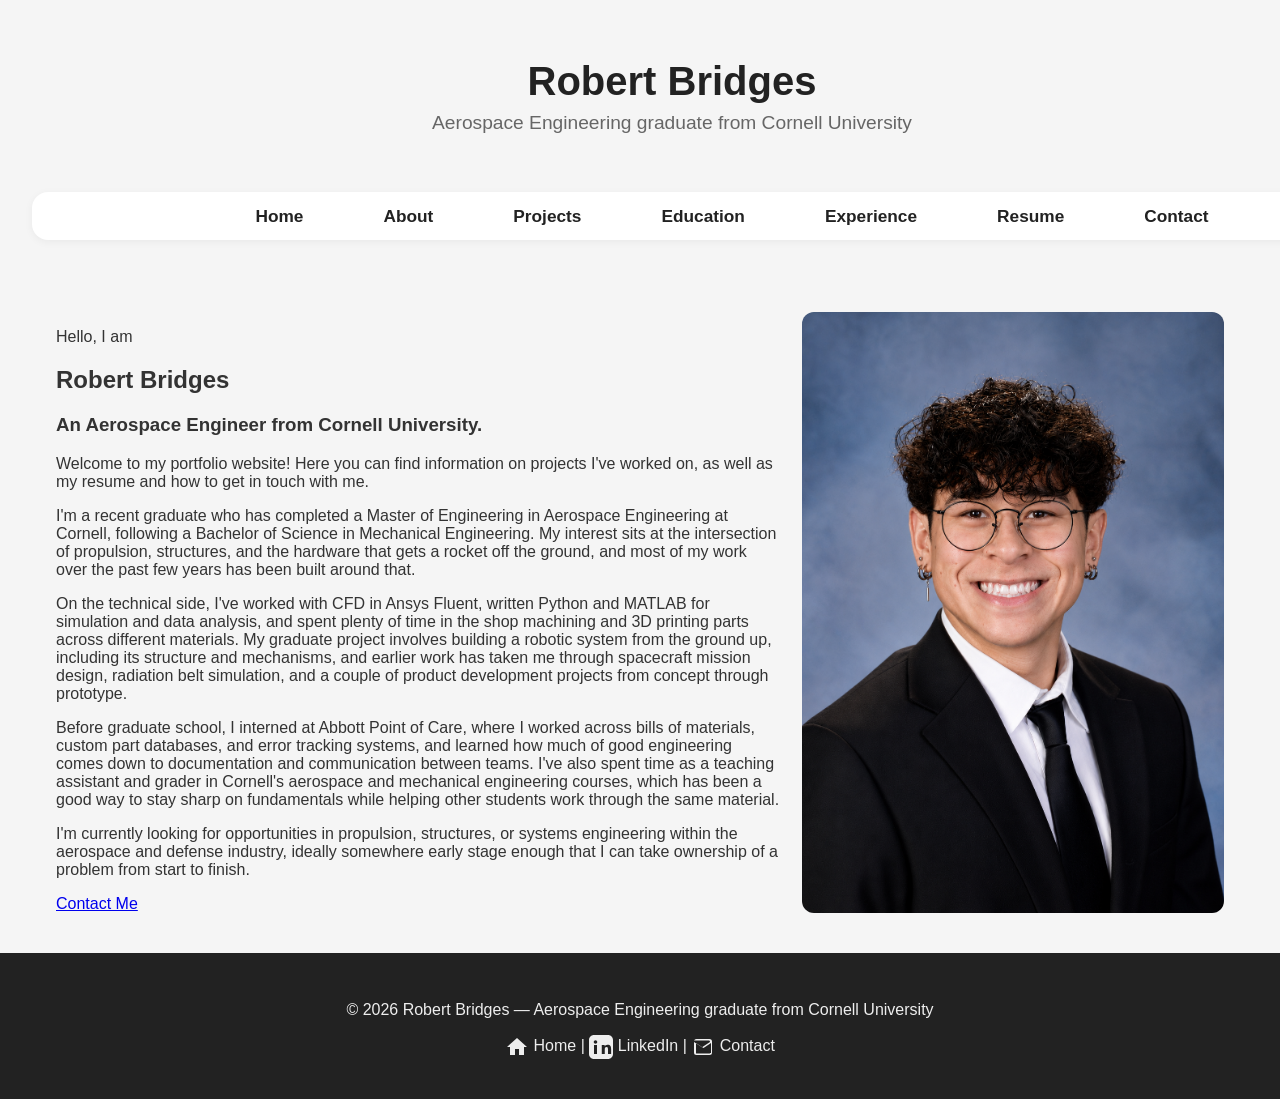
==== commit 67d4cec4: "commit" ====
--- a/index.html
+++ b/index.html
@@ -56,7 +56,10 @@
       <h2>Robert Bridges</h2>
       <h3>An Aerospace Engineer from Cornell University.</h3>
       <p>Welcome to my portfolio website! Here you can find information on projects I've worked on, as well as my resume and how to get in touch with me.</p>
-      <p>Have a project, let's get in touch!</p>
+      <p>I'm a recent graduate who has completed a Master of Engineering in Aerospace Engineering at Cornell, following a Bachelor of Science in Mechanical Engineering. My interest sits at the intersection of propulsion, structures, and the hardware that gets a rocket off the ground, and most of my work over the past few years has been built around that.
+      <p>On the technical side, I've worked with CFD in Ansys Fluent, written Python and MATLAB for simulation and data analysis, and spent plenty of time in the shop machining and 3D printing parts across different materials. My graduate project involves building a robotic system from the ground up, including its structure and mechanisms, and earlier work has taken me through spacecraft mission design, radiation belt simulation, and a couple of product development projects from concept through prototype.
+      <p>Before graduate school, I interned at Abbott Point of Care, where I worked across bills of materials, custom part databases, and error tracking systems, and learned how much of good engineering comes down to documentation and communication between teams. I've also spent time as a teaching assistant and grader in Cornell's aerospace and mechanical engineering courses, which has been a good way to stay sharp on fundamentals while helping other students work through the same material.
+      <p>I'm currently looking for opportunities in propulsion, structures, or systems engineering within the aerospace and defense industry, ideally somewhere early stage enough that I can take ownership of a problem from start to finish.</p>
       <a href="contact.html" class="contact-btn">Contact Me</a>
 
     </div>
--- a/style.css
+++ b/style.css
@@ -662,7 +662,7 @@
 .presentation .profile-image {
   /* make image roughly half the viewport width but clamp it for very wide/narrow screens */
   width: clamp(220px, 48vw, 560px);
-  height: clamp(220px, 48vw, 560px);
+  height: clamp(220px, 32vw, 480px);
   flex: 0 0 auto; /* fixed visual size coming from width/height */
   border-radius: 12px; /* use rounded rectangle for large image; change to 50% for circle */
   object-fit: cover;
@@ -686,8 +686,8 @@
 .presentation .profile-pic {
   display: block;
   /* desktop: target 50% of viewport but clamp to sensible min/max */
-  width: clamp(360px, 50vw, 720px);
-  max-width: 720px;
+  width: clamp(240px, 33vw, 480px);
+  max-width: 480px;
   height: auto;
   object-fit: cover;
   border-radius: 12px;
@@ -713,8 +713,8 @@
 
   /* make inline profile image full-width on mobile */
   .presentation .profile-pic {
-    width: 100%;
-    max-width: none;
+    width: 67%;
+    max-width: 480px;
     height: auto;
     border-radius: 12px; /* keep same shape as desktop */
   }
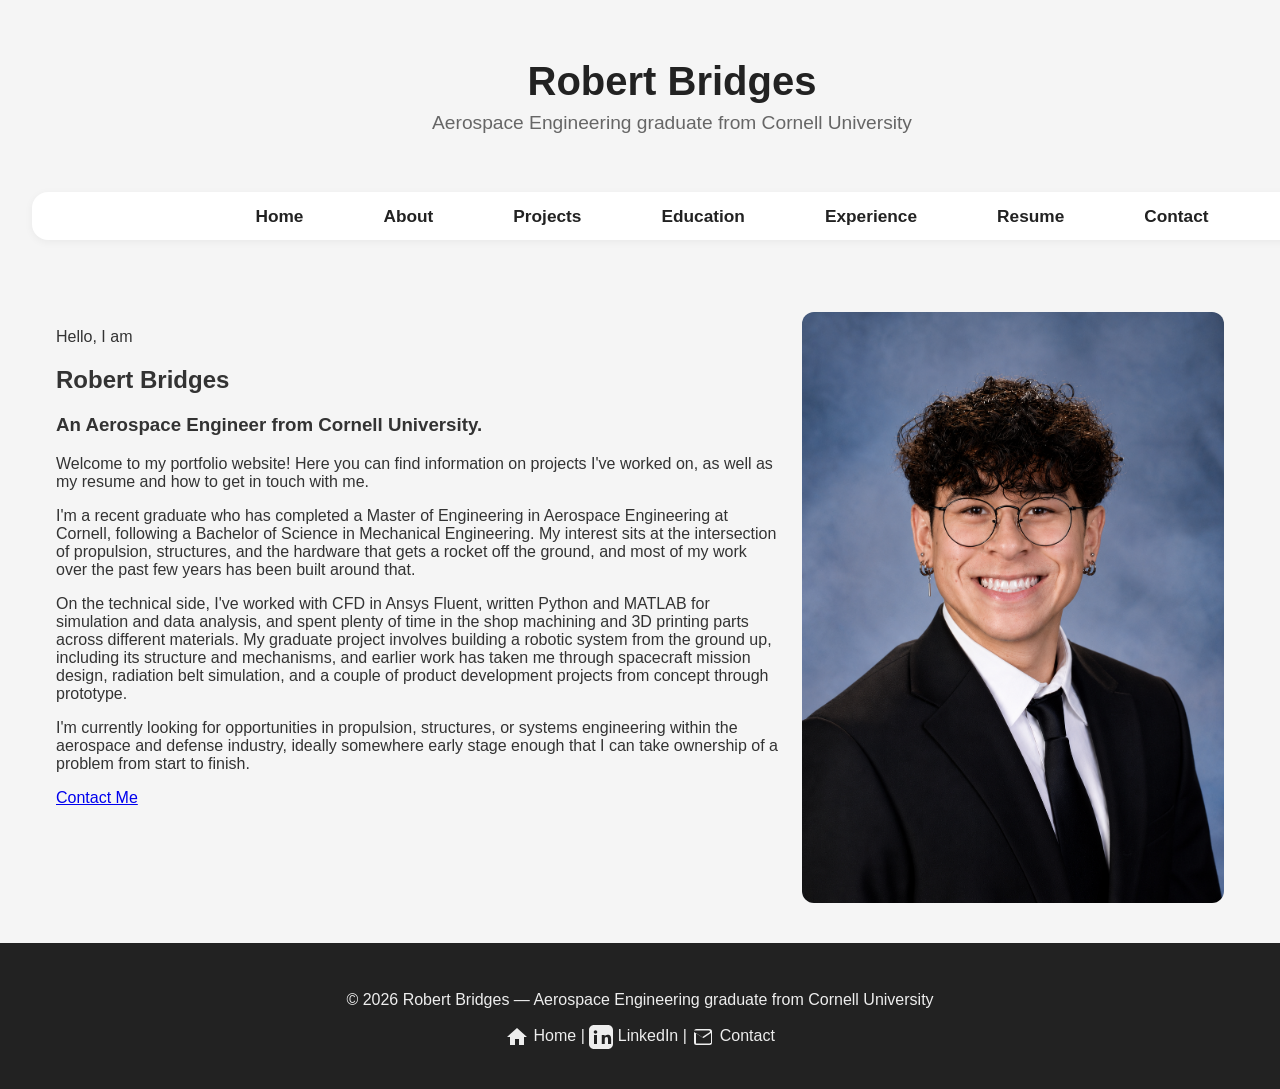
==== commit 153e83c7: "commit# Please enter the commit message for your changes. Lines starting" ====
--- a/index.html
+++ b/index.html
@@ -58,7 +58,6 @@
       <p>Welcome to my portfolio website! Here you can find information on projects I've worked on, as well as my resume and how to get in touch with me.</p>
       <p>I'm a recent graduate who has completed a Master of Engineering in Aerospace Engineering at Cornell, following a Bachelor of Science in Mechanical Engineering. My interest sits at the intersection of propulsion, structures, and the hardware that gets a rocket off the ground, and most of my work over the past few years has been built around that.
       <p>On the technical side, I've worked with CFD in Ansys Fluent, written Python and MATLAB for simulation and data analysis, and spent plenty of time in the shop machining and 3D printing parts across different materials. My graduate project involves building a robotic system from the ground up, including its structure and mechanisms, and earlier work has taken me through spacecraft mission design, radiation belt simulation, and a couple of product development projects from concept through prototype.
-      <p>Before graduate school, I interned at Abbott Point of Care, where I worked across bills of materials, custom part databases, and error tracking systems, and learned how much of good engineering comes down to documentation and communication between teams. I've also spent time as a teaching assistant and grader in Cornell's aerospace and mechanical engineering courses, which has been a good way to stay sharp on fundamentals while helping other students work through the same material.
       <p>I'm currently looking for opportunities in propulsion, structures, or systems engineering within the aerospace and defense industry, ideally somewhere early stage enough that I can take ownership of a problem from start to finish.</p>
       <a href="contact.html" class="contact-btn">Contact Me</a>
 
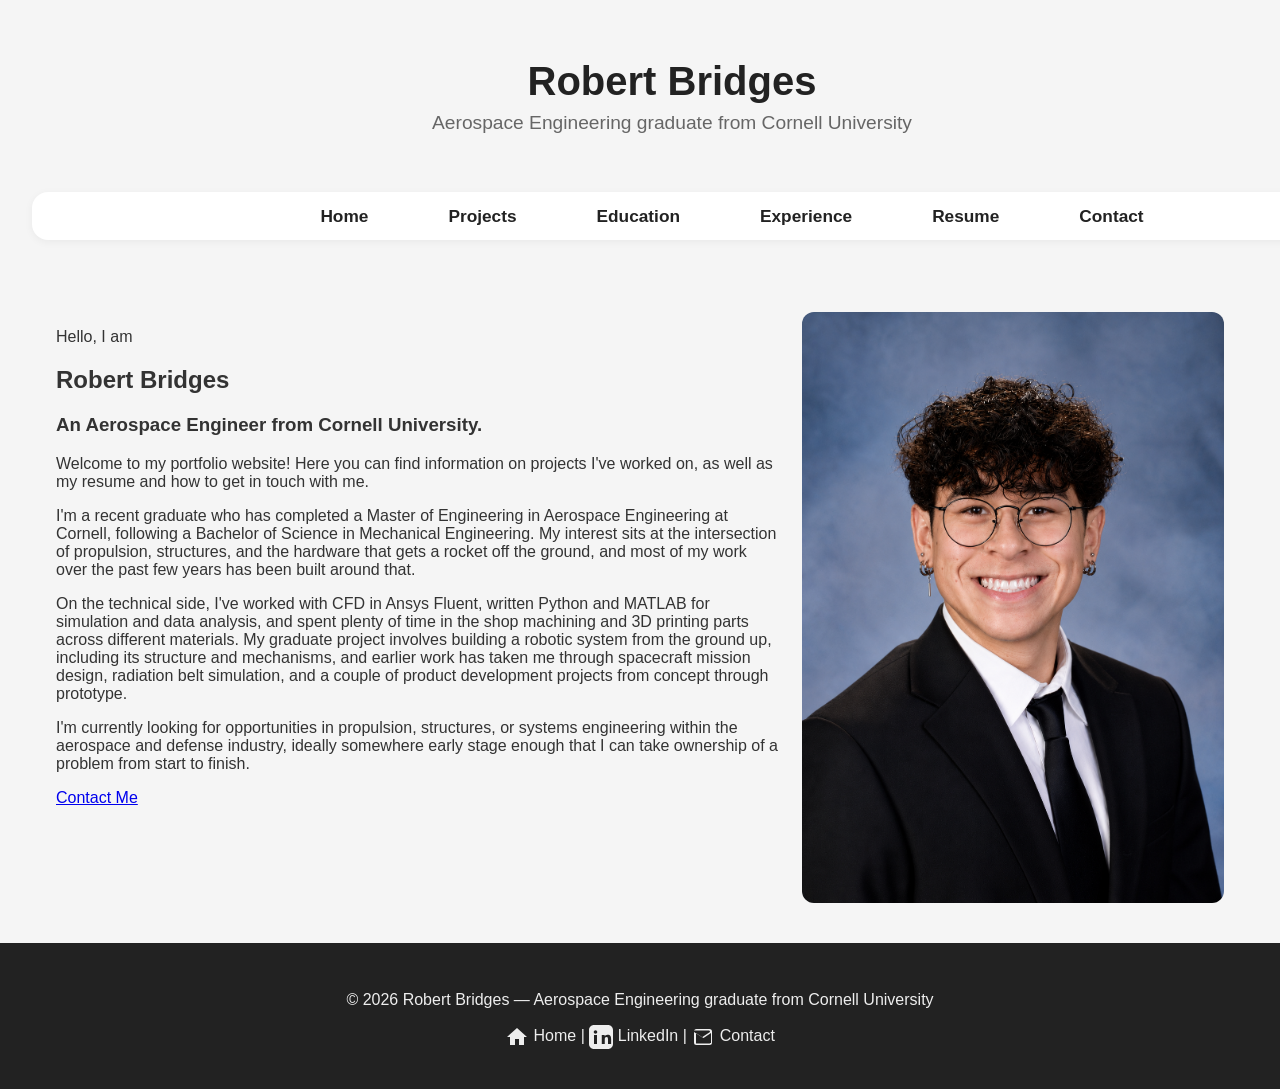
==== commit 17f43aa7: "commit" ====
--- a/index.html
+++ b/index.html
@@ -21,7 +21,6 @@
     </div>
     <ul class="nav-tabs" id="navTabs">
       <li><a href="index.html">Home</a></li>
-      <li><a href="about.html">About</a></li>
       <li><a href="projects.html">Projects</a></li>
       <li><a href="education.html">Education</a></li>
       <li><a href="experience.html">Experience</a></li>
